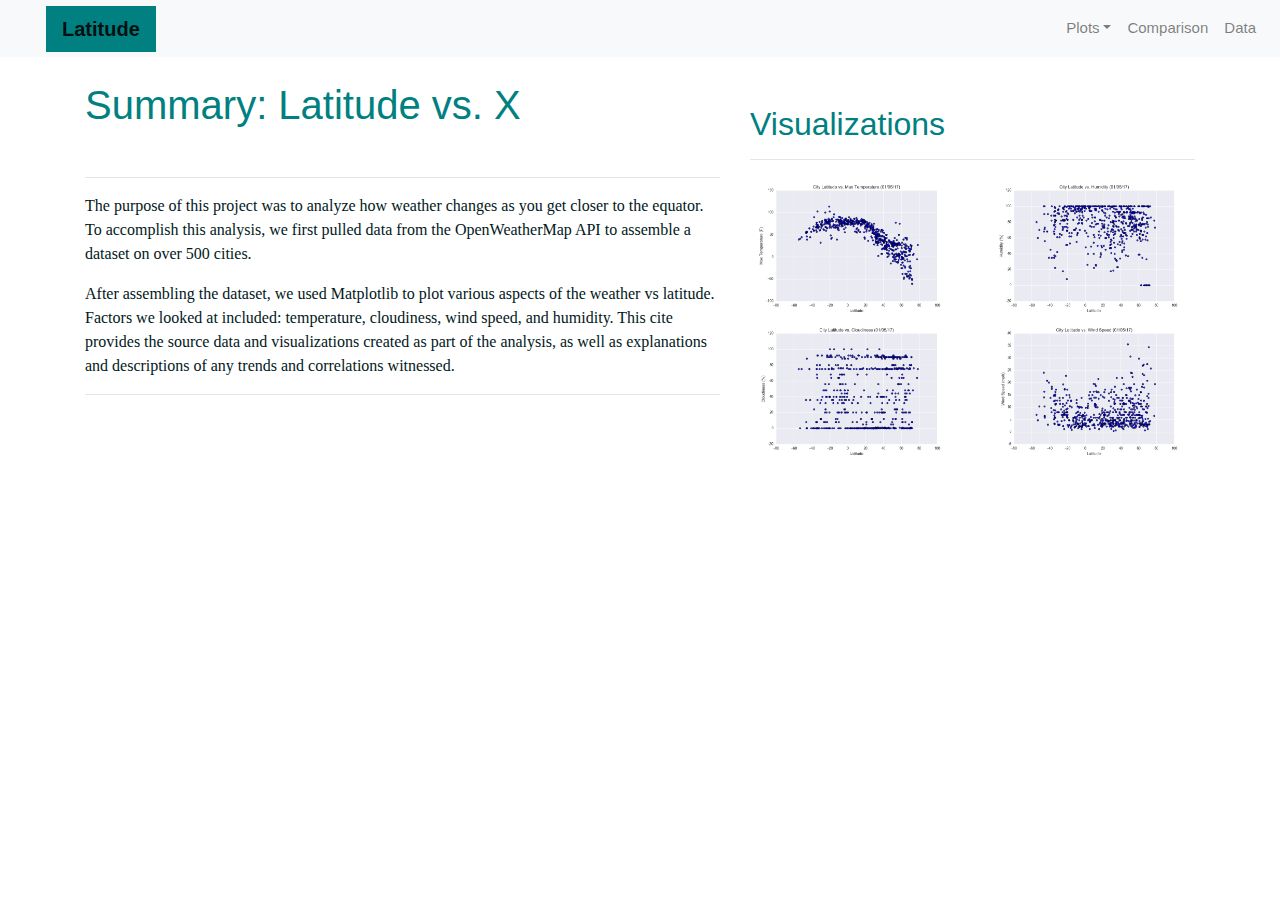
==== index.html @ 98fb06a7 "processing" ====
<!DOCTYPE html>
<html lang="en-us">
<head>
  <meta charset="UTF-8">
  <title>Latitude</title>
  <link rel="stylesheet" href="reset.css">
  <link rel="stylesheet" href="style.css">
  <link rel="stylesheet" href="https://stackpath.bootstrapcdn.com/bootstrap/4.3.1/css/bootstrap.min.css" integrity="sha384-ggOyR0iXCbMQv3Xipma34MD+dH/1fQ784/j6cY/iJTQUOhcWr7x9JvoRxT2MZw1T" crossorigin="anonymous">

</head>

<body>
  <div class="navigation">
    <nav class="navbar navbar-expand-lg navbar-light bg-light">
      <a class="navbar-brand" href="index.html">Latitude</a>
      <button class="navbar-toggler border border-white" type="button" data-toggle="collapse" data-target="#navbarDropDown" aria-controls="navbarSupportedContent" aria-expanded="false" aria-label="Toggle navigation">
        <span class="navbar-toggler-icon"></span>
      </button>
      <div class="collapse navbar-collapse" id="navbarDropDown">
        <ul class="navbar-nav ml-auto">
          <li class="nav-item dropdown">
            <a class="nav-link dropdown-toggle" href="#" id="navbarDwopDownManuLink" data-toggle="dropdown" aria-haspopup="true" aria-expanded="false">Plots</a>
            <div class="dropdown-menu" aria-labelledby="navbarDropdown">
              <a class="dropdown-item" href="max_temp.html">Vs Max Temperature</a>
              <a class="dropdown-item" href="humidity.html"> Vs Humidity</a>
              <a class="dropdown-item" href="cloudiness.html">Vs Cloudiness</a>
              <a class="dropdown-item" href="wind_speed.html">Vs Wind Speed</a>
            </div>
          </li>
          <li class="nav-item">
            <a class="nav-link" href="comparisons.html">Comparison</a>
          </li>
          <li class="nav-item">
            <a class="nav-link" href="data.html">Data</a>
          </li>
        </ul>
      </div>
    </nav>
  </div>
  
  <div class="container">
    <br>
    <div class="row">
      <div class="col col-12 col-md-7 divbdy>"
        <br>
        <h1>Summary: Latitude vs. X</h1>
        <br>
        <hr>
        <p>The purpose of this project was to analyze how weather changes as you get closer to the equator.
          To accomplish this analysis, we first pulled data from the OpenWeatherMap API to assemble a dataset
          on over 500 cities.</p>
          <p>After assembling the dataset, we used Matplotlib to plot various aspects of the weather vs latitude.
            Factors we looked at included: temperature, cloudiness, wind speed, and humidity. This cite provides
            the source data and visualizations created as part of the analysis, as well as explanations and descriptions
            of any trends and correlations witnessed.</p>
            <hr>
        </div>
      
      <div class="col col-12 col-md-5 divbdy">
        <br>
        <h2>Visualizations</h2>
        <hr>
        <div class='row'>
          <div class="col col-3 col-md-6">
            <a href="max_temp.html"><img src="Resources/assets/Fig1.png" alt="Latitude vs. Temperature" width="100%" height="100%"></a>
          </div>
          <div class="col col-3 col-md-6">
            <a href="humidity.html"><img src="Resources/assets/Fig2.png" alt="Latitude vs. Humidity" width="100%" height="100%"></a>
          </div>
          <div class="col col-3 col-md-6">
            <a href="cloudiness.html"><img src="Resources/assets/Fig3.png" alt="Latitude vs. Cloudiness" width="100%" height="100%"></a>
          </div>
          <div class="col col-3 col-md-6">
            <a href="wind_speed.html"><img src="Resources/assets/Fig4.png" alt="Latitude vs. Wind Speed" width="100%" height="100%"></a>
          </div>
        </div>
      </div>
      <script src="https://cdn.jsdelivr.net/npm/bootstrap@5.0.2/dist/js/bootstrap.bundle.min.js" integrity="sha384-MrcW6ZMFYlzcLA8Nl+NtUVF0sA7MsXsP1UyJoMp4YLEuNSfAP+JcXn/tWtIaxVXM" crossorigin="anonymous"></script>

</body>
</html>
---- style.css ----
body {
    height: 750px;
    background-position: center;
    background-repeat: repeat;
    background-size: cover;
    background-color: #dee2e6;
}

h1{
    color: teal;
}

h2{
    color: teal;
    text-align: left;
}

.navbar {
  max-height: 50px;
}

.navigation .navbar-brand{
    margin-left: 30px;
    padding: inherit;
    font-weight: bold;
    background-color: teal;
    color: white;

}

.navbar{
    background-color: white;
    font-size: 15px;
    max-height: 57px;
}

a {
    color: rgb(231, 231, 231);
    font-size: 15px;
}




.active, .panel:hover {
    border-color:teal;
    border-style: solid;

}
.vizualization {
    width:75%;
    height:75%;
}

.title {
    color: teal;
    font-family: cochin;
    font-weight: bolder;
    padding-top: 10px;
}

p {
    color: rgb(2, 24, 27);
    font-family: 'segoe ui';
    font-size: 16px;
}

.box {
    margin-top: 60px;
    margin-bottom: 62px;
    padding: 10px 20px 15px;
    color:black;
    background-color: white;
}

.table {
    font-size: 15px;
    border-top-color: white;
}

@media(max-width: 850px) {
  .navbar-expand-lg {
    background-color: #000000;
  }
  .navbar {
    max-height: none;
    padding: inherit;
  }
  .navbar div {
    margin: inherit;
    background-color: white;
  }
  .navbar-brand {
    padding: 10px;
  }
  button{
    margin-right: 30px;
  }


}
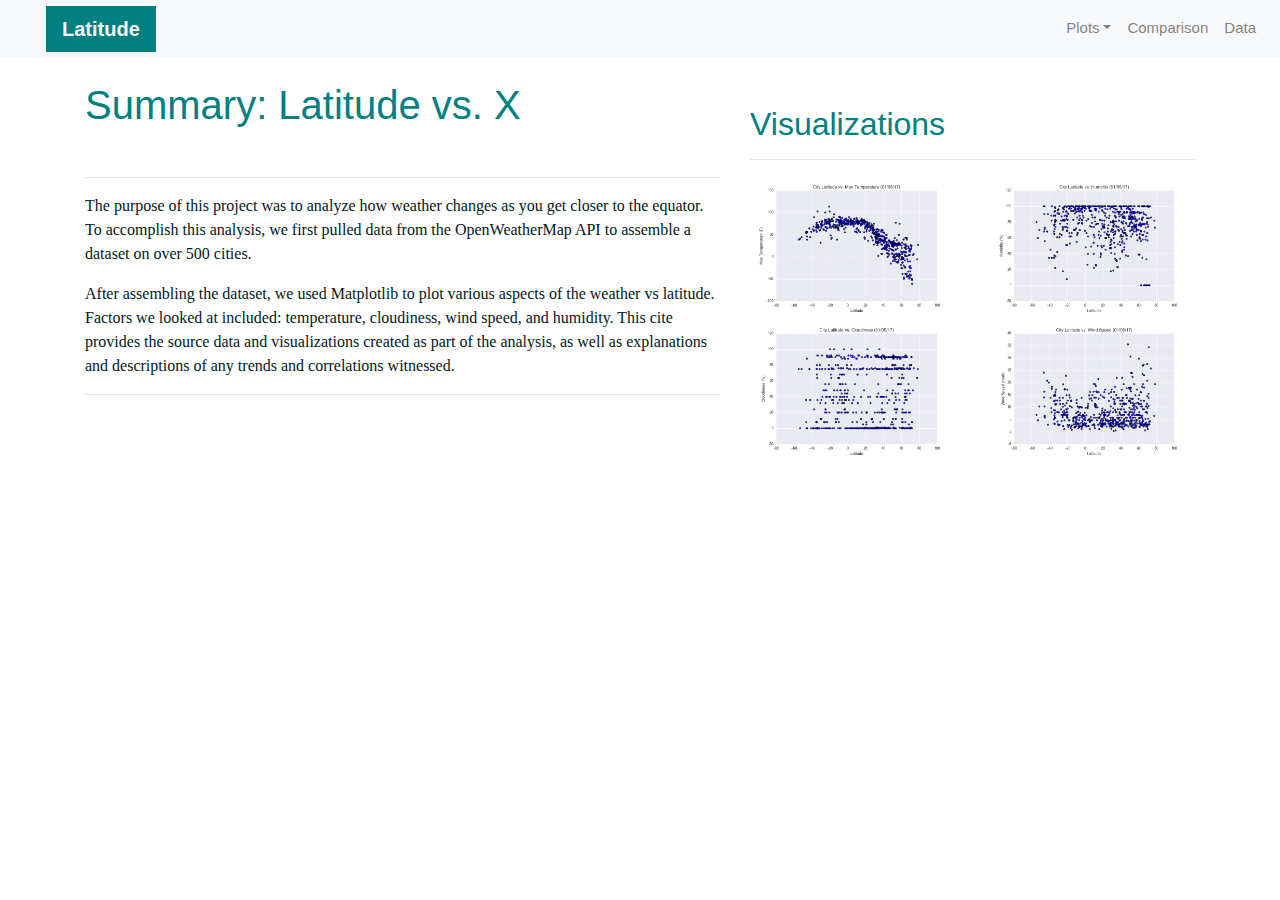
==== commit 25a275e5: "assignment complete" ====
--- a/index.html
+++ b/index.html
@@ -12,7 +12,7 @@
 <body>
   <div class="navigation">
     <nav class="navbar navbar-expand-lg navbar-light bg-light">
-      <a class="navbar-brand" href="index.html">Latitude</a>
+      <a class="navbar-brand" href="index.html" style="color: whitesmoke">Latitude</a>
       <button class="navbar-toggler border border-white" type="button" data-toggle="collapse" data-target="#navbarDropDown" aria-controls="navbarSupportedContent" aria-expanded="false" aria-label="Toggle navigation">
         <span class="navbar-toggler-icon"></span>
       </button>
@@ -21,14 +21,14 @@
           <li class="nav-item dropdown">
             <a class="nav-link dropdown-toggle" href="#" id="navbarDwopDownManuLink" data-toggle="dropdown" aria-haspopup="true" aria-expanded="false">Plots</a>
             <div class="dropdown-menu" aria-labelledby="navbarDropdown">
-              <a class="dropdown-item" href="max_temp.html">Vs Max Temperature</a>
-              <a class="dropdown-item" href="humidity.html"> Vs Humidity</a>
-              <a class="dropdown-item" href="cloudiness.html">Vs Cloudiness</a>
-              <a class="dropdown-item" href="wind_speed.html">Vs Wind Speed</a>
+              <a class="dropdown-item" href="max_temp.html">Max Temperature</a>
+              <a class="dropdown-item" href="humidity.html">Humidity</a>
+              <a class="dropdown-item" href="cloudiness.html">Cloudiness</a>
+              <a class="dropdown-item" href="wind_speed.html">Wind Speed</a>
             </div>
           </li>
           <li class="nav-item">
-            <a class="nav-link" href="comparisons.html">Comparison</a>
+            <a class="nav-link" href="comparison.html">Comparison</a>
           </li>
           <li class="nav-item">
             <a class="nav-link" href="data.html">Data</a>
@@ -75,7 +75,9 @@
           </div>
         </div>
       </div>
-      <script src="https://cdn.jsdelivr.net/npm/bootstrap@5.0.2/dist/js/bootstrap.bundle.min.js" integrity="sha384-MrcW6ZMFYlzcLA8Nl+NtUVF0sA7MsXsP1UyJoMp4YLEuNSfAP+JcXn/tWtIaxVXM" crossorigin="anonymous"></script>
+      <script src="https://code.jquery.com/jquery-3.3.1.slim.min.js" integrity="sha384-q8i/X+965DzO0rT7abK41JStQIAqVgRVzpbzo5smXKp4YfRvH+8abtTE1Pi6jizo" crossorigin="anonymous"></script>
+      <script src="https://cdnjs.cloudflare.com/ajax/libs/popper.js/1.14.7/umd/popper.min.js" integrity="sha384-UO2eT0CpHqdSJQ6hJty5KVphtPhzWj9WO1clHTMGa3JDZwrnQq4sF86dIHNDz0W1" crossorigin="anonymous"></script>
+      <script src="https://stackpath.bootstrapcdn.com/bootstrap/4.3.1/js/bootstrap.min.js" integrity="sha384-JjSmVgyd0p3pXB1rRibZUAYoIIy6OrQ6VrjIEaFf/nJGzIxFDsf4x0xIM+B07jRM" crossorigin="anonymous"></script>
 
 </body>
 </html>--- a/style.css
+++ b/style.css
@@ -40,8 +40,6 @@
 }
 
 
-
-
 .active, .panel:hover {
     border-color:teal;
     border-style: solid;
@@ -57,6 +55,9 @@
     font-family: cochin;
     font-weight: bolder;
     padding-top: 10px;
+}
+th{
+    font-weight: bolder;
 }
 
 p {
